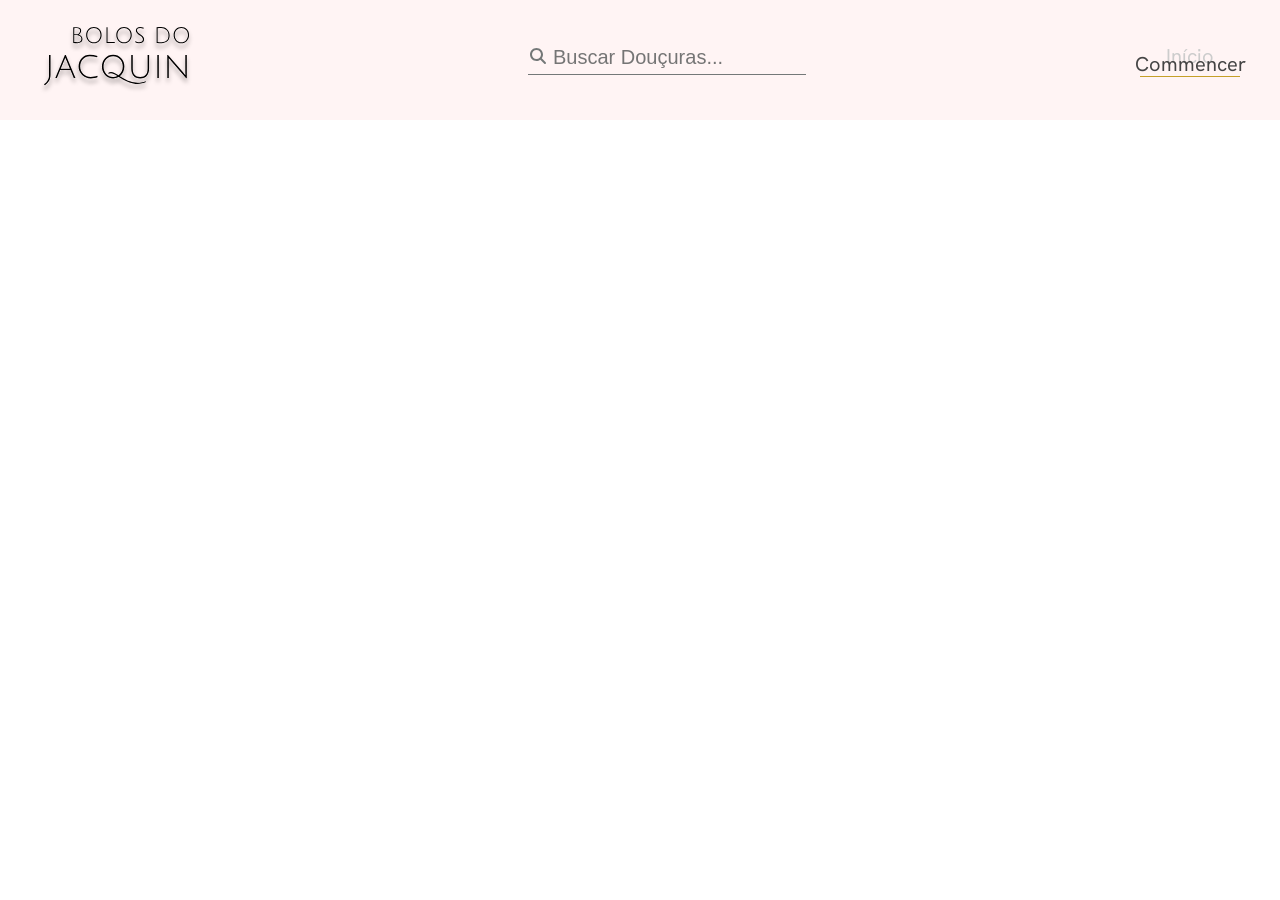
==== admProdutos/index.html @ eda67f41 "Inicio da pagina de cadastros elistagem de produtos" ====
<!DOCTYPE html>
<html lang="pt-br">

<head>
    <meta charset="UTF-8">
    <meta name="viewport" content="width=device-width, initial-scale=1.0">
    <title>Bolos do jacquin-Adm</title>
    <link rel="stylesheet" href="style.css">
    <link rel="preconnect" href="https://fonts.googleapis.com">
    <link rel="preconnect" href="https://fonts.gstatic.com" crossorigin>
    <link href="https://fonts.googleapis.com/css2?family=Hanken+Grotesk:ital,
        wght@0,100..900;1,100..900&family=Libre+Caslon+Text:ital,wght@0,400;0,700;1,400&display=swap" rel="stylesheet">
</head>
</head>

<body>
    <header>
        <div class="container header_container">
            <img src="../img/Logo.svg" alt="Logo bolos do jacquin">
            <div class="box_busca">
                <svg  xmlns="http://www.w3.org/2000/svg"
                    viewBox="0 0 640 640"><!--!Font Awesome Free 7.3.1 by @fontawesome - https://fontawesome.com License - https://fontawesome.com/license/free Copyright 2026 Fonticons, Inc.-->
                    <path
                        d="M480 272C480 317.9 465.1 360.3 440 394.7L566.6 521.4C579.1 533.9 579.1 554.2 566.6 566.7C554.1 579.2 533.8 579.2 521.3 566.7L394.7 440C360.3 465.1 317.9 480 272 480C157.1 480 64 386.9 64 272C64 157.1 157.1 64 272 64C386.9 64 480 157.1 480 272zM272 416C351.5 416 416 351.5 416 272C416 192.5 351.5 128 272 128C192.5 128 128 192.5 128 272C128 351.5 192.5 416 272 416z" />
                </svg>
                <input type="text" placeholder="Buscar Douçuras...">
            </div>
            <a class="link_inicio" href="">
                Início
                <span>Commencer</span>
                <hr>
            </a>
        </div>

    </header>
    <main>

    </main>
    <footer>

    </footer>
</body>

</html>
---- admProdutos/style.css ----
*{
    margin: 0;
    padding: 0;
    box-sizing: border-box;
}
:root{
    --corPrincipal: #fff4f4;
    --fontHanken:"Hanken Grotesk", sans-serif;
    --corDourado:#c5a028;
}
.container{
    width: 95%;
    max-width: 1200px;
    margin: auto;
}
header{
    background-color: var(--corPrincipal);
    font-family: var(--fontHanken);
}
.header_container{
    display: flex;
    justify-content: space-between;
    align-items: center;
    height: 120px;
}
.box_busca{
    position: relative;
}
.box_busca svg{
width: 20px;
position: absolute;
fill: #747878;
}
.box_busca input{
    padding-left: 25px;
    padding-bottom:5px;
    background-color: transparent;
    border: none;
    border-bottom: solid 1px #747878;
    font-size: 20px;
}
.box-busca input:focus{
outline: none; /* para tirar a a linha quando  "buscar doçuras for clicado" */
}
.link_inicio{
color: #cccccc;
text-decoration: none;
font-size: 20px;
position: relative; /* para sobrepor itens */
text-align: center;

}
.link_inicio span{
    color: #444444;
    position: absolute;
    left: -5px;
    top: 8px;
} 
.link_inicio hr{
    margin-top: 7px;
    width: 100px;
    background-color: var(--corDourado);
    border: none;
    height: 1px;
}
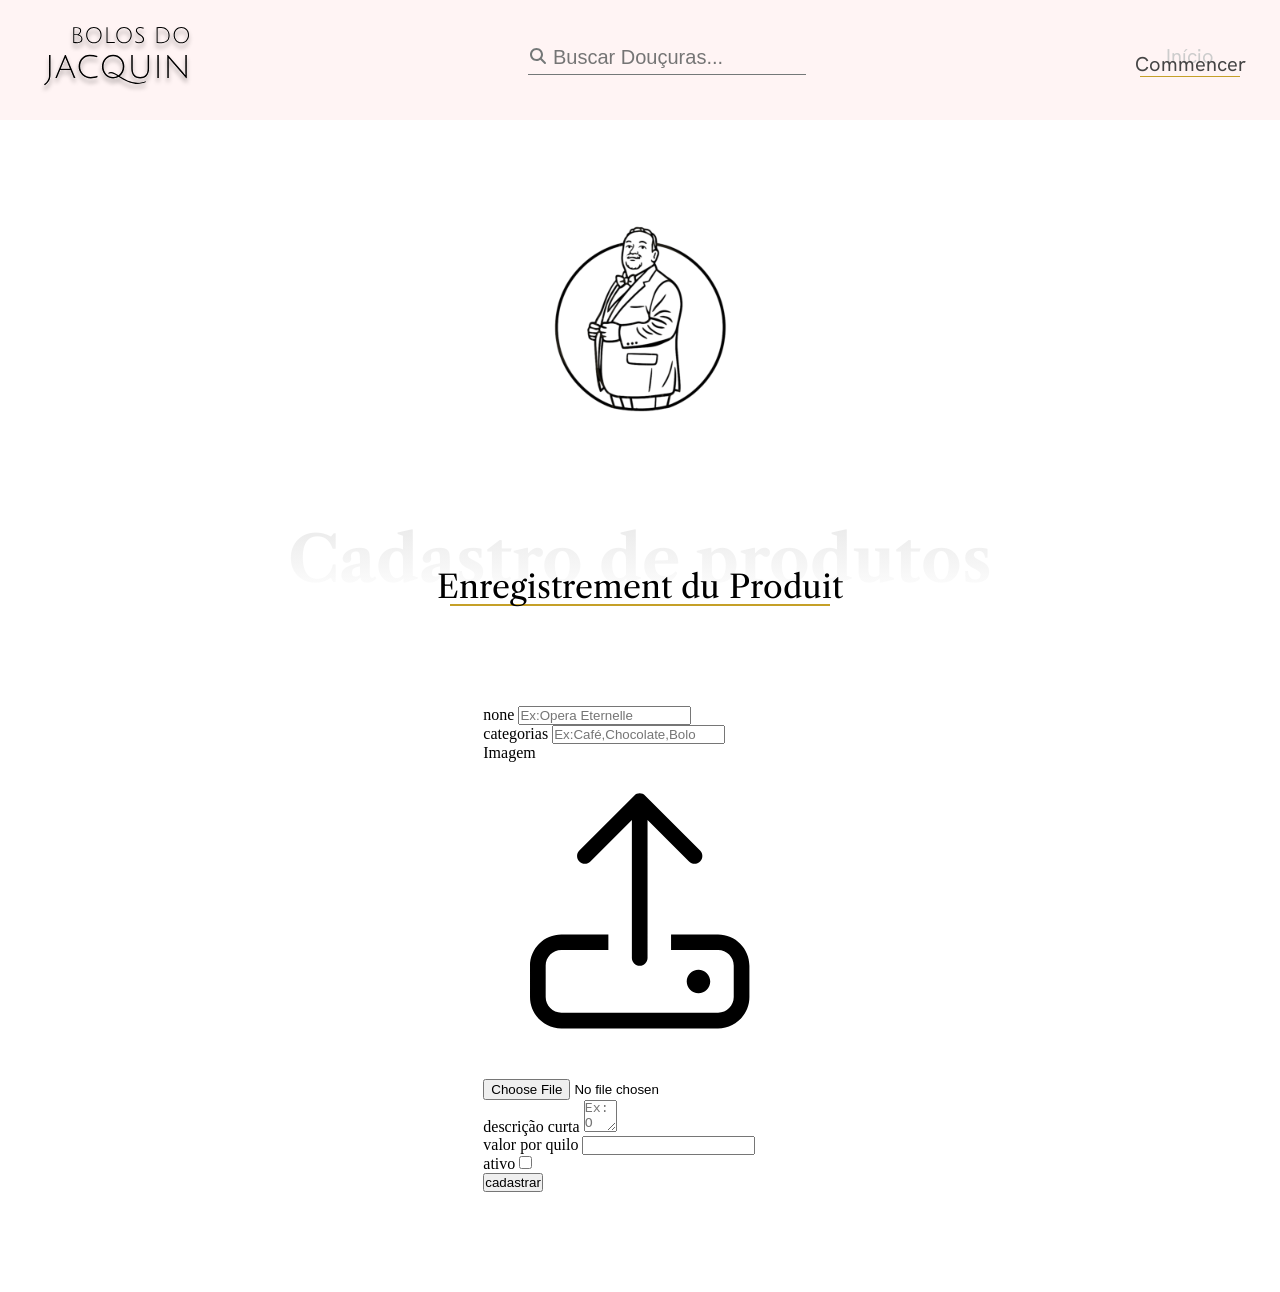
==== commit 099c0a31: "Iniciado o forms de cadastro de produto" ====
--- a/admProdutos/index.html
+++ b/admProdutos/index.html
@@ -18,7 +18,7 @@
         <div class="container header_container">
             <img src="../img/Logo.svg" alt="Logo bolos do jacquin">
             <div class="box_busca">
-                <svg  xmlns="http://www.w3.org/2000/svg"
+                <svg xmlns="http://www.w3.org/2000/svg"
                     viewBox="0 0 640 640"><!--!Font Awesome Free 7.3.1 by @fontawesome - https://fontawesome.com License - https://fontawesome.com/license/free Copyright 2026 Fonticons, Inc.-->
                     <path
                         d="M480 272C480 317.9 465.1 360.3 440 394.7L566.6 521.4C579.1 533.9 579.1 554.2 566.6 566.7C554.1 579.2 533.8 579.2 521.3 566.7L394.7 440C360.3 465.1 317.9 480 272 480C157.1 480 64 386.9 64 272C64 157.1 157.1 64 272 64C386.9 64 480 157.1 480 272zM272 416C351.5 416 416 351.5 416 272C416 192.5 351.5 128 272 128C192.5 128 128 192.5 128 272C128 351.5 192.5 416 272 416z" />
@@ -30,11 +30,72 @@
                 <span>Commencer</span>
                 <hr>
             </a>
+            <button>
+                <svg xmlns="http://www.w3.org/2000/svg"
+                    viewBox="0 0 640 640"><!--! Font Awesome Pro 7.3.1 by @fontawesome - https://fontawesome.com License - https://fontawesome.com/license (Commercial License) Copyright 2026 Fonticons, Inc. -->
+                    <path fill="currentColor"
+                        d="M360 128L116.3 320L544 320C544 192 432 128 360 128zM64 336C64 326.2 68.5 316.9 76.2 310.9L340.2 102.9C345.8 98.5 352.8 96 360 96C404.3 96 457.6 115.2 499.9 151.8C543.1 189.2 576 245.7 576 320L576 480C576 515.3 547.3 544 512 544L128 544C92.7 544 64 515.3 64 480L64 336zM96 416L544 416L544 352L96 352L96 416zM96 448L96 480C96 497.7 110.3 512 128 512L512 512C529.7 512 544 497.7 544 480L544 448L96 448z" />
+                </svg>
+            </button>
         </div>
 
     </header>
     <main>
-
+        <h1>Página administrativa - bolos do Jacquin</h1>
+        <section class="cad_produtos">
+            <div class="container cad_container">
+                <img class="icon_jacquin" src="../img/Logo Bolos do Jacquin.png" alt="">
+                <div class="box_h2">
+                    <h2>Cadastro de produtos</h2>
+                    <span>Enregistrement du Produit</span>
+                    <hr>
+                </div>
+                <form action="">
+                    <div class="inputs_form">
+                        <div class="form_coluna1">
+                            <div class="linha_form">
+                                <label for="">none</label>
+                                <input placeholder="Ex:Opera Eternelle" type="text" name="" id="">
+                            </div>
+                            <div class="linha_form">
+                                <di class="input_cat">
+                                    <label for="">categorias</label>
+                                    <input type="text" placeholder="Ex:Café,Chocolate,Bolo">
+                            </div>
+                            <div class="input_img">
+                                <span>Imagem</span>
+                                <label for="img">
+                                    <svg xmlns="http://www.w3.org/2000/svg"
+                                        viewBox="0 0 640 640"><!--! Font Awesome Pro 7.3.1 by @fontawesome - https://fontawesome.com License - https://fontawesome.com/license (Commercial License) Copyright 2026 Fonticons, Inc. -->
+                                        <path fill="currentColor"
+                                            d="M336 118.6L336 400C336 408.8 328.8 416 320 416C311.2 416 304 408.8 304 400L304 118.6L219.3 203.3C213.1 209.5 202.9 209.5 196.7 203.3C190.5 197.1 190.5 186.9 196.7 180.7L308.7 68.7C314.9 62.5 325.1 62.5 331.3 68.7L443.3 180.7C449.5 186.9 449.5 197.1 443.3 203.3C437.1 209.5 426.9 209.5 420.7 203.3L336 118.6zM256 384L160 384C142.3 384 128 398.3 128 416L128 480C128 497.7 142.3 512 160 512L480 512C497.7 512 512 497.7 512 480L512 416C512 398.3 497.7 384 480 384L384 384L384 352L480 352C515.3 352 544 380.7 544 416L544 480C544 515.3 515.3 544 480 544L160 544C124.7 544 96 515.3 96 480L96 416C96 380.7 124.7 352 160 352L256 352L256 384zM416 448C416 434.7 426.7 424 440 424C453.3 424 464 434.7 464 448C464 461.3 453.3 472 440 472C426.7 472 416 461.3 416 448z" />
+                                    </svg>
+                                </label>
+                                <input type="file" name="img" id="">
+                            </div>
+                        </div>
+                         <div class="linha_form">
+                        <label for="">descrição curta</label>
+                        <textarea placeholder="Ex: O clássico parisiense:café arábica, chocolate amargo e biscuit joconde" name="" id="" cols="2"></textarea>
+</div>
+                    </div>
+                    <div class="form_coluna2">
+                     <div class="linha_form">
+                        <label for="">valor por quilo</label>
+                        <input type="text" name="img" id="">
+                     </div>
+                     <div class="input_ativo">
+                        <label for="">ativo</label>
+                        <input type="checkbox" name="" id="">
+                     </div>
+                    </div>
+                    <div>
+                        <div class="linha_form"></div>
+                    </div>
+                    <input type="button" value="cadastrar">
+                </form>
+            </div>
+        </section>
     </main>
     <footer>
 
--- a/admProdutos/style.css
+++ b/admProdutos/style.css
@@ -1,65 +1,204 @@
-*{
+* {
     margin: 0;
     padding: 0;
     box-sizing: border-box;
 }
-:root{
+
+:root {
     --corPrincipal: #fff4f4;
-    --fontHanken:"Hanken Grotesk", sans-serif;
-    --corDourado:#c5a028;
-}
-.container{
+    --fontHanken: "Hanken Grotesk", sans-serif;
+    --corDourado: #c5a028;
+}
+
+.container {
     width: 95%;
     max-width: 1200px;
     margin: auto;
 }
-header{
+
+h1 {
+    position: absolute;
+    width: 1px;
+    height: 1px;
+    margin: -1px;
+    overflow: hidden;
+}
+
+header {
     background-color: var(--corPrincipal);
     font-family: var(--fontHanken);
 }
-.header_container{
+
+.header_container {
     display: flex;
     justify-content: space-between;
     align-items: center;
     height: 120px;
 }
-.box_busca{
+
+.box_busca {
     position: relative;
 }
-.box_busca svg{
-width: 20px;
-position: absolute;
-fill: #747878;
-}
-.box_busca input{
+
+.box_busca svg {
+    width: 20px;
+    position: absolute;
+    fill: #747878;
+}
+
+.box_busca input {
     padding-left: 25px;
-    padding-bottom:5px;
+    padding-bottom: 5px;
     background-color: transparent;
     border: none;
     border-bottom: solid 1px #747878;
     font-size: 20px;
-}
-.box-busca input:focus{
-outline: none; /* para tirar a a linha quando  "buscar doçuras for clicado" */
-}
-.link_inicio{
-color: #cccccc;
-text-decoration: none;
-font-size: 20px;
-position: relative; /* para sobrepor itens */
-text-align: center;
-
-}
-.link_inicio span{
+
+}
+
+.box-busca input:focus {
+    outline: none;
+    /* para tirar a a linha quando  "buscar doçuras for clicado" */
+}
+
+.link_inicio {
+    color: #cccccc;
+    text-decoration: none;
+    font-size: 20px;
+    position: relative;
+    /* para sobrepor itens */
+    text-align: center;
+
+}
+
+.link_inicio span {
     color: #444444;
     position: absolute;
     left: -5px;
     top: 8px;
-} 
-.link_inicio hr{
+}
+
+.link_inicio hr {
     margin-top: 7px;
     width: 100px;
     background-color: var(--corDourado);
     border: none;
     height: 1px;
+}
+
+/* ------------------- BOTÃO MENU ------------------ */
+.header_container button {
+    background-color: transparent;
+    border: none;
+    display: none;
+    /* para o botão não ser exibido temporariamente  */
+}
+
+.header_container button svg {
+    width: 50px;
+
+}
+
+/* ------------- SEÇÃO CADASTRO DE PRODUTOS ------------------------*/
+.cad_container {
+    display: flex;
+    flex-direction: column;
+    align-items: center;
+    padding: 100px 0;
+}
+
+.icon_jacquin {
+    width: 200px;
+
+}
+
+.box_h2 {
+    font-family: "Libre Caslon Text", serif;
+    margin: 0 auto;
+    /* background-color: #ffffff; */
+    display: flex;
+    flex-direction: column;
+    align-items: center;
+    position: relative;
+    margin-top: 100px;
+    margin-bottom: 100px;
+
+}
+
+.box_h2 h2 {
+    font-weight: 700;
+    font-size: 64px;
+    background-image: linear-gradient(0deg, #ffffff, #e9e9e9);
+    background-clip: text;
+    -webkit-background-clip: text;
+
+    color: transparent;
+    -webkit-text-fill-color: transparent;
+}
+
+.box_h2 span {
+    font-size: 32px;
+    position: absolute;
+    bottom: -10px;
+    margin-bottom: 10px;
+}
+
+.box_h2 hr {
+    max-width: 380px;
+    width: 100%;
+    background-color: #c5a028;
+    margin-top: 5px;
+    border: none;
+    height: 2px;
+
+}
+
+
+
+
+
+
+
+
+
+
+
+
+
+
+
+
+
+
+
+
+
+
+
+/* ------------------- MEDIAS (largura da tela) ------------------ */
+@media screen and (max-width:768px) {
+    .header_container button {
+        display: block;
+    }
+
+    .link_inicio,
+    .box_busca {
+        display: none;
+    }
+
+    .box_h2 h2 {
+        font-size: 32px;
+    }
+
+    .box_h2 span {
+        font-size: 20px;
+        bottom: -18px;
+        margin-bottom: 20px
+    }
+
+    .box_h2 hr {
+        margin-top: 10px;
+        width: 70%;
+    }
+
 }
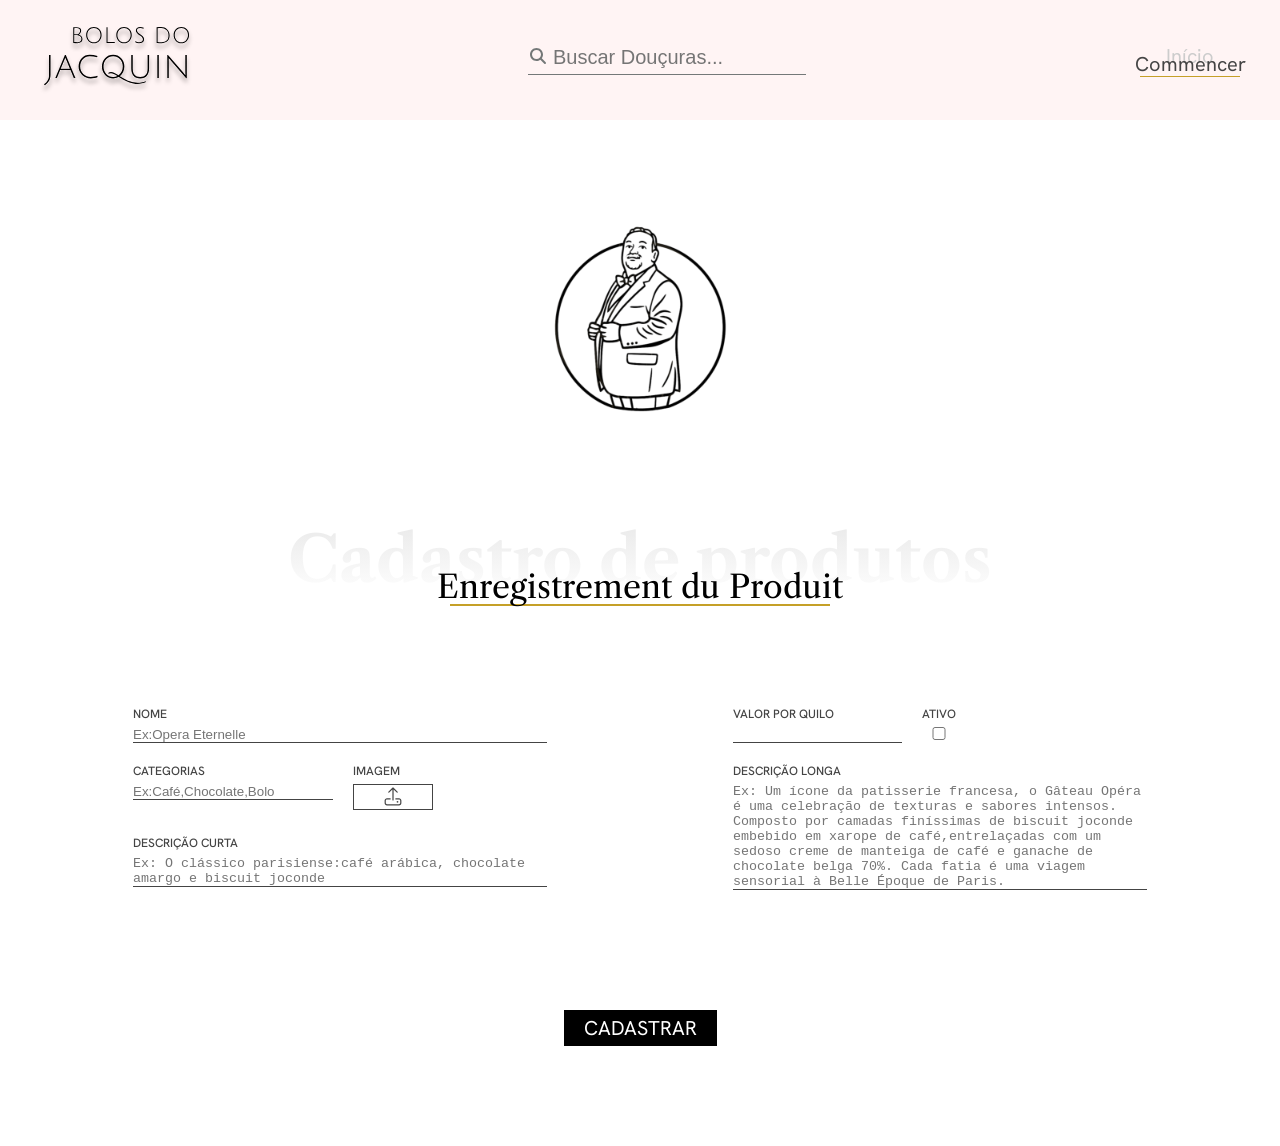
==== commit 1b9798b5: "Formulário de cadastro de produtos" ====
--- a/admProdutos/index.html
+++ b/admProdutos/index.html
@@ -53,46 +53,57 @@
                 <form action="">
                     <div class="inputs_form">
                         <div class="form_coluna1">
-                            <div class="linha_form">
-                                <label for="">none</label>
+                            <div class="linha_form lf_coluna">
+                                <label for="">nome</label>
                                 <input placeholder="Ex:Opera Eternelle" type="text" name="" id="">
                             </div>
-                            <div class="linha_form">
-                                <di class="input_cat">
+                            <div class="linha_form lf_linha">
+                                <div class="input_cat lf_coluna">
                                     <label for="">categorias</label>
                                     <input type="text" placeholder="Ex:Café,Chocolate,Bolo">
+                                </div>
+                                <div class="input_img lf_coluna">
+                                    <span>Imagem</span>
+                                    <label for="img">
+                                        <svg xmlns="http://www.w3.org/2000/svg"
+                                            viewBox="0 0 640 640"><!--! Font Awesome Pro 7.3.1 by @fontawesome - https://fontawesome.com License - https://fontawesome.com/license (Commercial License) Copyright 2026 Fonticons, Inc. -->
+                                            <path fill="currentColor"
+                                                d="M336 118.6L336 400C336 408.8 328.8 416 320 416C311.2 416 304 408.8 304 400L304 118.6L219.3 203.3C213.1 209.5 202.9 209.5 196.7 203.3C190.5 197.1 190.5 186.9 196.7 180.7L308.7 68.7C314.9 62.5 325.1 62.5 331.3 68.7L443.3 180.7C449.5 186.9 449.5 197.1 443.3 203.3C437.1 209.5 426.9 209.5 420.7 203.3L336 118.6zM256 384L160 384C142.3 384 128 398.3 128 416L128 480C128 497.7 142.3 512 160 512L480 512C497.7 512 512 497.7 512 480L512 416C512 398.3 497.7 384 480 384L384 384L384 352L480 352C515.3 352 544 380.7 544 416L544 480C544 515.3 515.3 544 480 544L160 544C124.7 544 96 515.3 96 480L96 416C96 380.7 124.7 352 160 352L256 352L256 384zM416 448C416 434.7 426.7 424 440 424C453.3 424 464 434.7 464 448C464 461.3 453.3 472 440 472C426.7 472 416 461.3 416 448z" />
+
+                                        </svg>
+                                    </label>
+                                    <input type="file" name="img" id="img">
+                                </div>
                             </div>
-                            <div class="input_img">
-                                <span>Imagem</span>
-                                <label for="img">
-                                    <svg xmlns="http://www.w3.org/2000/svg"
-                                        viewBox="0 0 640 640"><!--! Font Awesome Pro 7.3.1 by @fontawesome - https://fontawesome.com License - https://fontawesome.com/license (Commercial License) Copyright 2026 Fonticons, Inc. -->
-                                        <path fill="currentColor"
-                                            d="M336 118.6L336 400C336 408.8 328.8 416 320 416C311.2 416 304 408.8 304 400L304 118.6L219.3 203.3C213.1 209.5 202.9 209.5 196.7 203.3C190.5 197.1 190.5 186.9 196.7 180.7L308.7 68.7C314.9 62.5 325.1 62.5 331.3 68.7L443.3 180.7C449.5 186.9 449.5 197.1 443.3 203.3C437.1 209.5 426.9 209.5 420.7 203.3L336 118.6zM256 384L160 384C142.3 384 128 398.3 128 416L128 480C128 497.7 142.3 512 160 512L480 512C497.7 512 512 497.7 512 480L512 416C512 398.3 497.7 384 480 384L384 384L384 352L480 352C515.3 352 544 380.7 544 416L544 480C544 515.3 515.3 544 480 544L160 544C124.7 544 96 515.3 96 480L96 416C96 380.7 124.7 352 160 352L256 352L256 384zM416 448C416 434.7 426.7 424 440 424C453.3 424 464 434.7 464 448C464 461.3 453.3 472 440 472C426.7 472 416 461.3 416 448z" />
-                                    </svg>
-                                </label>
-                                <input type="file" name="img" id="">
+                            <div class="linha_form lf_coluna">
+                                <label for="">descrição curta</label>
+                                <textarea
+                                    placeholder="Ex: O clássico parisiense:café arábica, chocolate amargo e biscuit joconde"
+                                    name="" id="" cols="2"></textarea>
                             </div>
                         </div>
-                         <div class="linha_form">
-                        <label for="">descrição curta</label>
-                        <textarea placeholder="Ex: O clássico parisiense:café arábica, chocolate amargo e biscuit joconde" name="" id="" cols="2"></textarea>
-</div>
+                        <div class="form_coluna2">
+                            <div class="linha_form lf_linha">
+                                <div class="input_valor lf_coluna">
+                                    <label for="">valor por quilo</label>
+                                    <input type="text" name="img" id="">
+                                </div>
+                                <div class="input_ativo lf_coluna">
+                                    <label for="">ativo</label>
+                                    <input type="checkbox" name="" id="">
+                                </div>
+                            </div>
+                            <div class="linha_form lf_coluna">
+                                <label for="">descrição longa</label>
+                                <textarea name="" id="" rows="7"
+                                    placeholder="Ex: Um ícone da patisserie francesa, o Gâteau Opéra é uma celebração de texturas e sabores intensos. Composto por camadas finíssimas de biscuit joconde embebido em xarope de café,entrelaçadas com um sedoso creme de manteiga de café e ganache de chocolate belga 70%. Cada fatia é uma viagem sensorial à Belle Époque de Paris."></textarea>
+                            </div>
+
+
+                        </div>
+
                     </div>
-                    <div class="form_coluna2">
-                     <div class="linha_form">
-                        <label for="">valor por quilo</label>
-                        <input type="text" name="img" id="">
-                     </div>
-                     <div class="input_ativo">
-                        <label for="">ativo</label>
-                        <input type="checkbox" name="" id="">
-                     </div>
-                    </div>
-                    <div>
-                        <div class="linha_form"></div>
-                    </div>
-                    <input type="button" value="cadastrar">
+                    <input type="button" value="CADASTRAR">
                 </form>
             </div>
         </section>
--- a/admProdutos/style.css
+++ b/admProdutos/style.css
@@ -154,13 +154,104 @@
 }
 
 
-
-
-
-
-
-
-
+/* ------------- FORMULÁRIO ------------------------*/
+form {
+    width: 100%;
+}
+
+.inputs_form {
+    display: flex;
+    justify-content: space-around;
+    width: 100%;
+    max-width: 1200px;
+
+}
+
+.lf_coluna {
+    display: flex;
+    flex-direction: column;
+}
+.lf_linha{
+    display: flex;
+}
+
+.input_img svg {
+    width: 24px;
+}
+
+.form_coluna1,
+.form_coluna2 {
+    width: 414px;
+}
+
+.input_img span,
+form label {
+    font-family: var(--fontHanken);
+    text-transform: uppercase;
+    color: #444444;
+    font-size: 12px;
+    font-weight: 500;
+    margin-bottom: 5px;
+
+}
+
+.inputs_form input[type=text],
+.inputs_form textarea {
+    background-color: transparent;
+    border: none;
+    border-bottom: solid 1px #444444;
+    resize: none;
+}
+
+.inputs_form input[type=text]:focus,
+.inputs_form textarea:focus {
+    outline: none;
+}
+
+
+.linha_form {
+    margin-bottom: 20px;
+}
+
+.inputs_form input[type=file]{
+    display: none;
+}
+.input_img label{
+display: flex;
+align-items: center;
+justify-content: center;
+width: 80px;
+border: solid 1px #444444;
+}
+
+.input_img label:hover{
+    cursor: pointer;
+}
+
+form input[type=checkbox]
+form input[type=text]{
+    height: 25px;
+}
+.input_cat input{
+    width: 200px;
+    margin-right: 20px;
+}
+
+.input_valor input{
+    margin-right: 20px;
+}
+
+form input[type=button]{
+    background-color: #000000;
+    font-size: 20px;
+    color: #ffffff;
+    font-family: var(--fontHanken);
+    text-decoration: none;
+    padding: 5px 20px;
+    display: block;
+    margin: 100px auto 0;
+    border: none;
+}
 
 
 
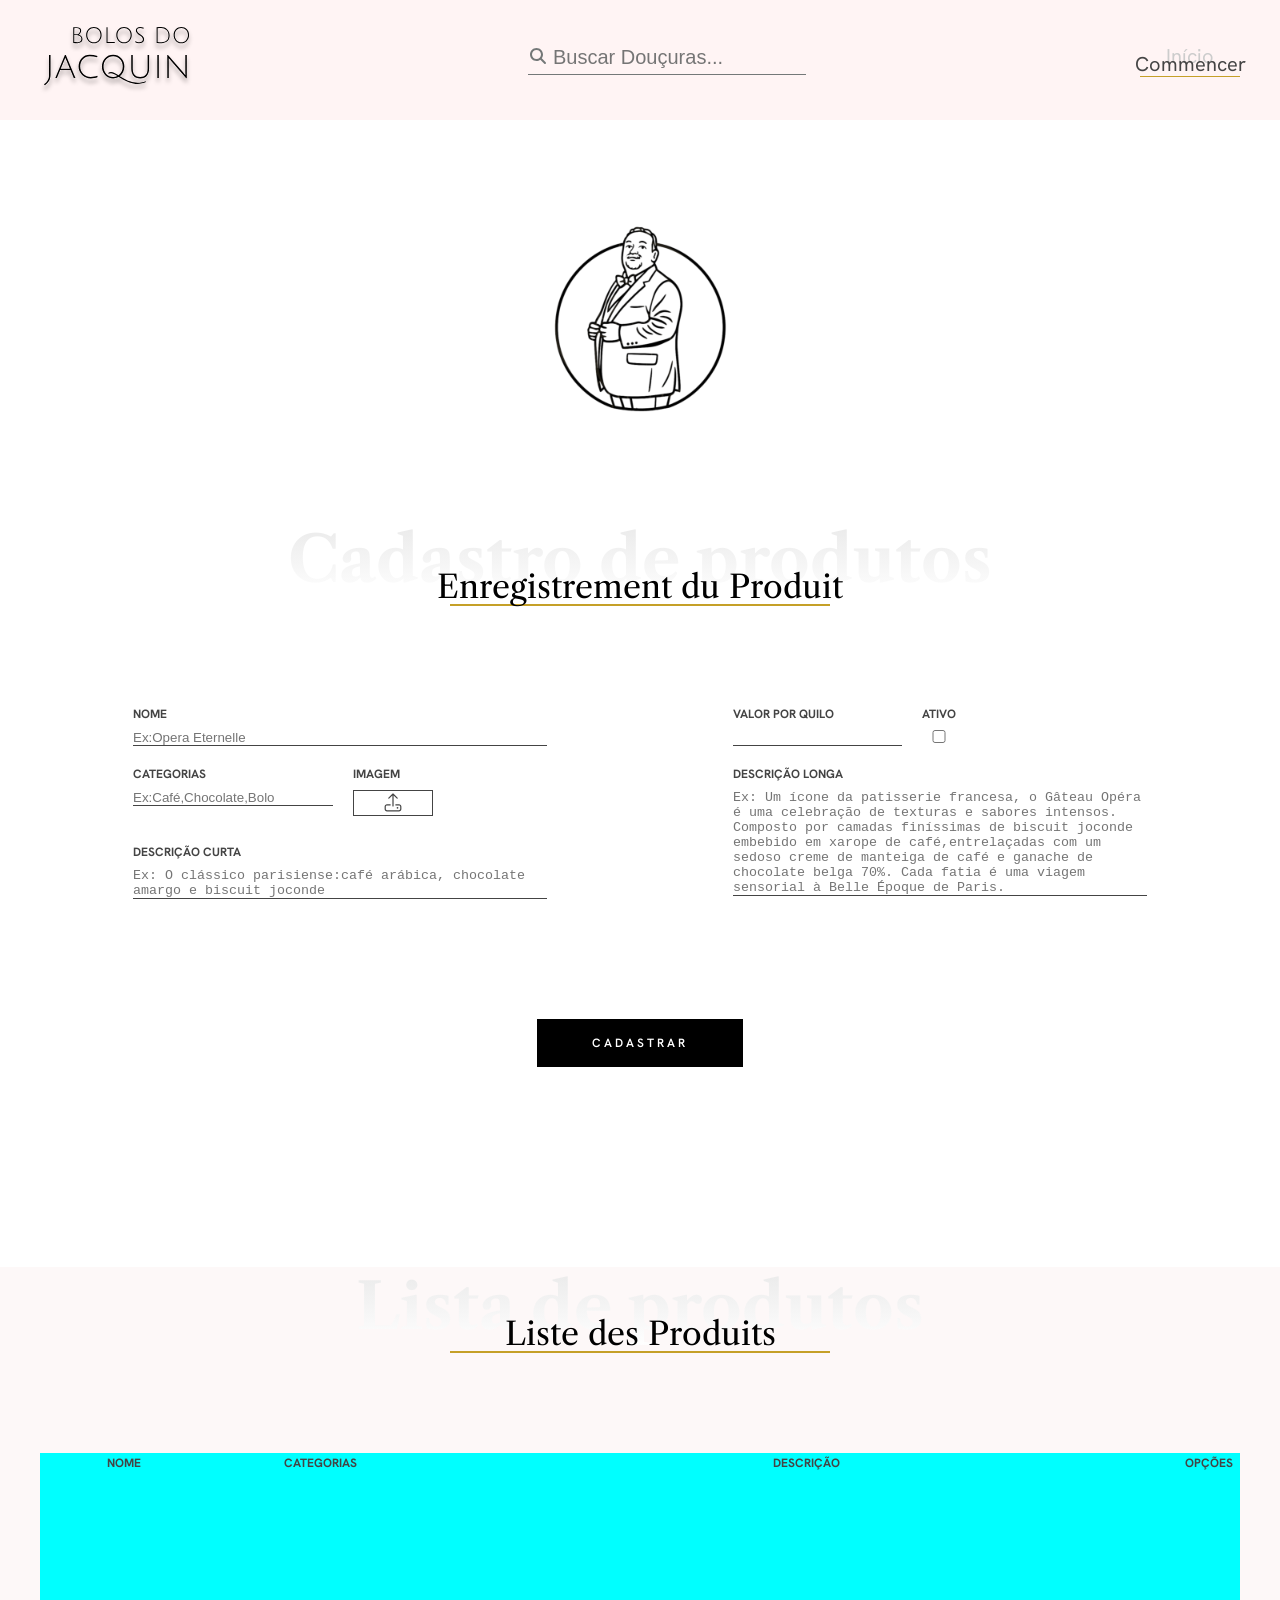
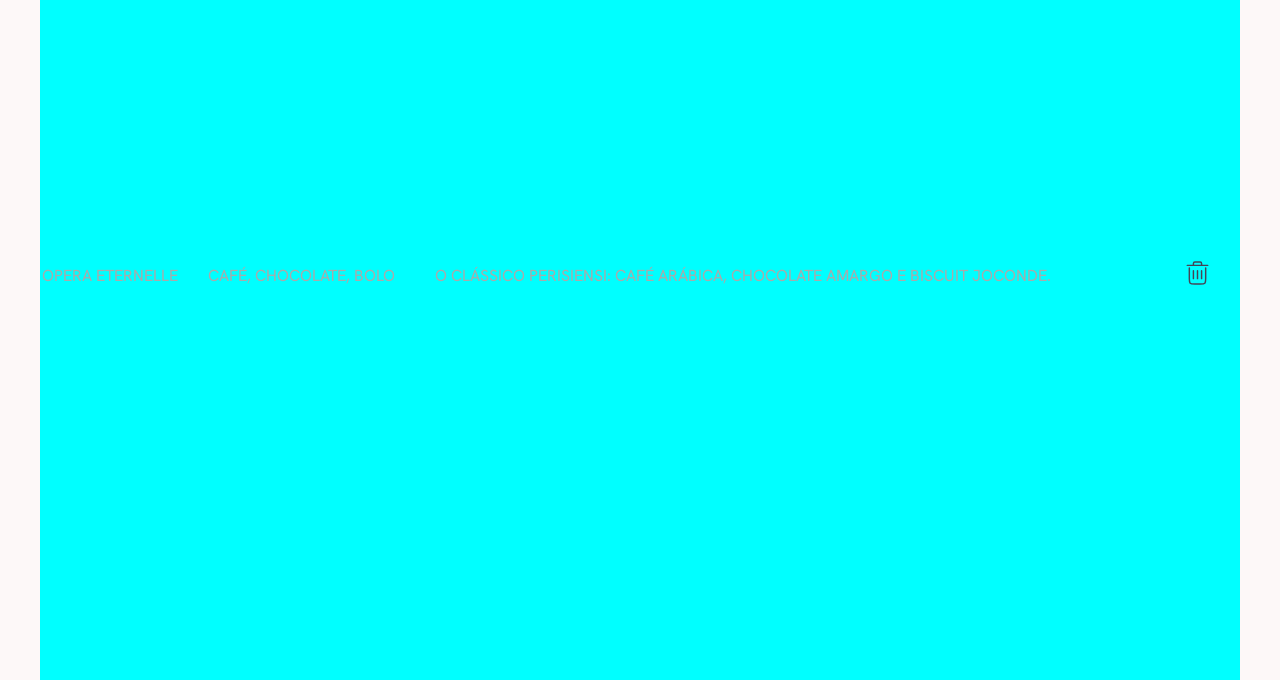
==== commit bbc93653: "inicío da seção de listagem de produtos" ====
--- a/admProdutos/index.html
+++ b/admProdutos/index.html
@@ -98,14 +98,51 @@
                                 <textarea name="" id="" rows="7"
                                     placeholder="Ex: Um ícone da patisserie francesa, o Gâteau Opéra é uma celebração de texturas e sabores intensos. Composto por camadas finíssimas de biscuit joconde embebido em xarope de café,entrelaçadas com um sedoso creme de manteiga de café e ganache de chocolate belga 70%. Cada fatia é uma viagem sensorial à Belle Époque de Paris."></textarea>
                             </div>
-
-
                         </div>
-
                     </div>
                     <input type="button" value="CADASTRAR">
                 </form>
             </div>
+        </section>
+        <section class="list_produtos">
+            <div class="container list_container">
+                <div class="box_h2">
+                    <h2>Lista de produtos</h2>
+                    <span>Liste des Produits</span>
+                    <hr>
+                </div>
+                <table>
+                    <thead>
+                        <tr>
+                            <th>nome</th>
+                            <th>categorias</th>
+                            <th>descrição</th>
+                            <th>opções</th>
+                        </tr>
+                    </thead>
+                    <tbody>
+                        <tr>
+                            <td>Opera Eternelle</td>
+                            <td>Café, Chocolate, Bolo</td>
+                            <td>O clássico perisiensi: café arábica, chocolate amargo e biscuit joconde.</td>
+                            <td>
+                            
+                                <?xml version="1.0" encoding="utf-8"?><!-- Uploaded to: SVG Repo, www.svgrepo.com, Generator: SVG Repo Mixer Tools -->
+                                <svg width="800px" height="800px" viewBox="0 0 24 24" fill="none"
+                                    xmlns="http://www.w3.org/2000/svg">
+                                    <path
+                                        d="M5 6.77273H9.2M19 6.77273H14.8M9.2 6.77273V5.5C9.2 4.94772 9.64772 4.5 10.2 4.5H13.8C14.3523 4.5 14.8 4.94772 14.8 5.5V6.77273M9.2 6.77273H14.8M6.4 8.59091V15.8636C6.4 17.5778 6.4 18.4349 6.94673 18.9675C7.49347 19.5 8.37342 19.5 10.1333 19.5H13.8667C15.6266 19.5 16.5065 19.5 17.0533 18.9675C17.6 18.4349 17.6 17.5778 17.6 15.8636V8.59091M9.2 10.4091V15.8636M12 10.4091V15.8636M14.8 10.4091V15.8636"
+                                        stroke="#464455" stroke-linecap="round" stroke-linejoin="round" />
+                                    </svg>
+                                 </td>
+                                 
+                            
+                        </tr>
+                    </tbody>
+                </table>
+
+            </div>
+
         </section>
     </main>
     <footer>
--- a/admProdutos/style.css
+++ b/admProdutos/style.css
@@ -8,6 +8,7 @@
     --corPrincipal: #fff4f4;
     --fontHanken: "Hanken Grotesk", sans-serif;
     --corDourado: #c5a028;
+    --corsecundaria: #fdf8f8;
 }
 
 .container {
@@ -171,7 +172,8 @@
     display: flex;
     flex-direction: column;
 }
-.lf_linha{
+
+.lf_linha {
     display: flex;
 }
 
@@ -181,7 +183,8 @@
 
 .form_coluna1,
 .form_coluna2 {
-    width: 414px;
+    width: 45%;
+    max-width: 414px;
 }
 
 .input_img span,
@@ -190,8 +193,8 @@
     text-transform: uppercase;
     color: #444444;
     font-size: 12px;
-    font-weight: 500;
-    margin-bottom: 5px;
+    font-weight: 700;
+    margin-bottom: 8px;
 
 }
 
@@ -213,44 +216,76 @@
     margin-bottom: 20px;
 }
 
-.inputs_form input[type=file]{
+.inputs_form input[type=file] {
     display: none;
 }
-.input_img label{
-display: flex;
-align-items: center;
-justify-content: center;
-width: 80px;
-border: solid 1px #444444;
-}
-
-.input_img label:hover{
+
+.input_img label {
+    display: flex;
+    align-items: center;
+    justify-content: center;
+    width: 80px;
+    border: solid 1px #444444;
+}
+
+.input_img label:hover {
     cursor: pointer;
 }
 
-form input[type=checkbox]
-form input[type=text]{
+form input[type=checkbox] form input[type=text] {
     height: 25px;
 }
-.input_cat input{
+
+.input_cat input {
     width: 200px;
     margin-right: 20px;
 }
 
-.input_valor input{
+.input_valor input {
     margin-right: 20px;
 }
 
-form input[type=button]{
+form input[type=button] {
     background-color: #000000;
-    font-size: 20px;
+    font-size: 12px;
+    font-weight: 600;
     color: #ffffff;
     font-family: var(--fontHanken);
-    text-decoration: none;
-    padding: 5px 20px;
-    display: block;
+    text-transform: uppercase;
+    padding: 16px 55px;
+    display: flex;
+    align-items: center;
     margin: 100px auto 0;
     border: none;
+    cursor: pointer;
+    letter-spacing: 3px;
+}
+
+/* ------------------- LISTA DE PRODUTOS ------------------ */
+
+.list_produtos {
+    background-color: var(--corsecundaria);
+}
+
+table {
+background-color: aqua;
+width: 100%;
+font-family: var(--fontHanken);
+text-transform: uppercase;
+}
+
+tbody{
+    color: #aaaaaa;
+}
+
+thead {
+font-size: 12px;
+font-weight: 600;
+color: #444444;
+}
+
+table svg {
+    width: 35px;
 }
 
 
@@ -292,4 +327,27 @@
         width: 70%;
     }
 
+    .inputs_form {
+        width: 100%;
+        max-width: none;
+        display: flex;
+        flex-direction: column;
+        align-items: center;
+
+    }
+
+    .linha_form {
+        margin-bottom: 30px;
+    }
+
+    .lf_linha {
+        justify-content: space-between;
+    }
+
+    .form_coluna1,
+    .form_coluna2 {
+        max-width: 500px;
+        width: 80%;
+    }
+
 }
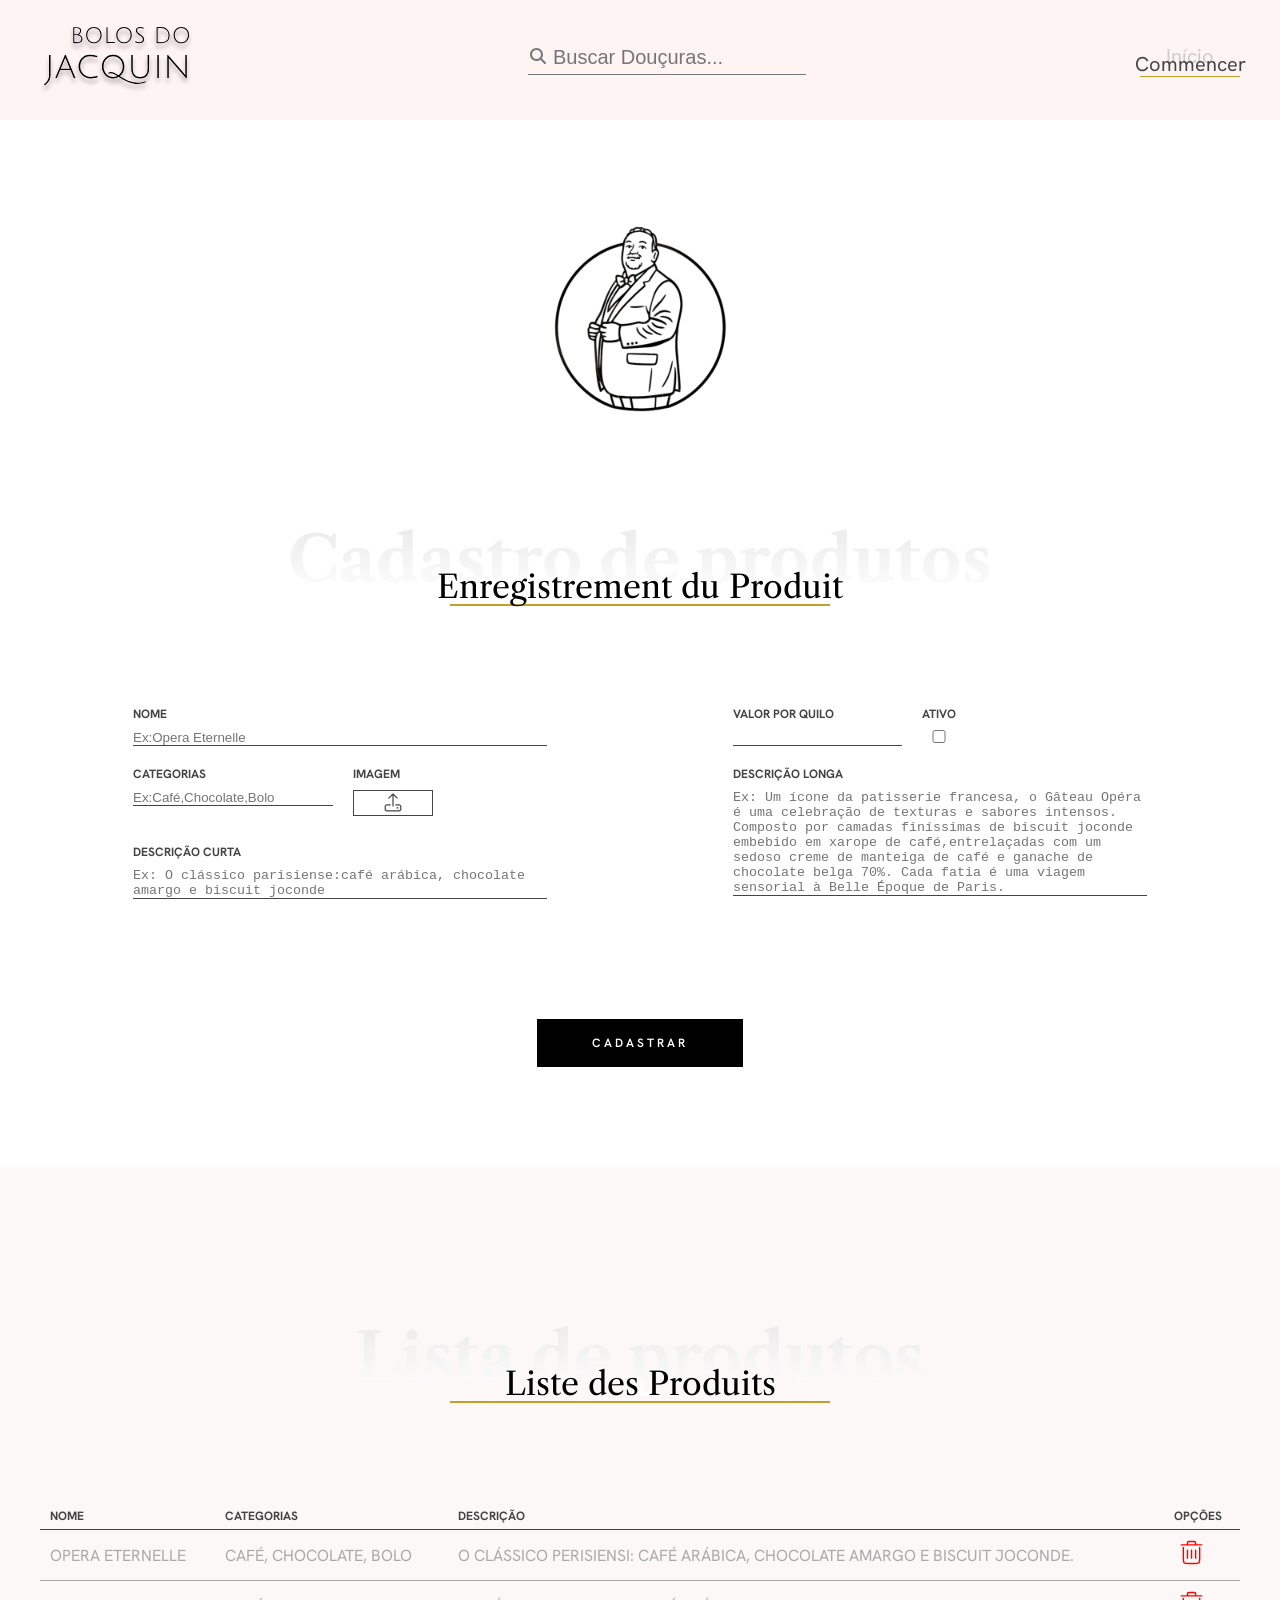
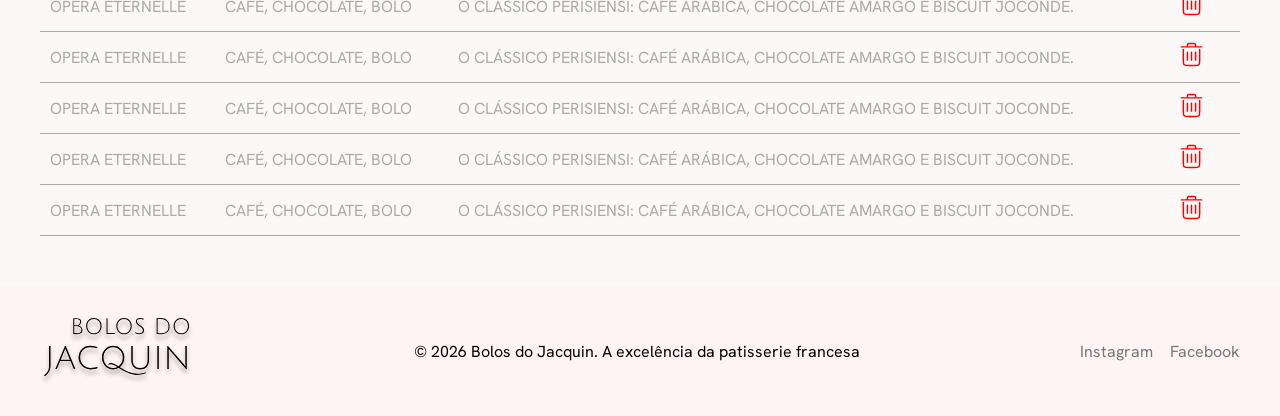
==== commit 387f74ed: "Terminamos a lista de produtos e fizemos o footer" ====
--- a/admProdutos/index.html
+++ b/admProdutos/index.html
@@ -121,22 +121,96 @@
                         </tr>
                     </thead>
                     <tbody>
-                        <tr>
-                            <td>Opera Eternelle</td>
-                            <td>Café, Chocolate, Bolo</td>
-                            <td>O clássico perisiensi: café arábica, chocolate amargo e biscuit joconde.</td>
-                            <td>
-                            
-                                <?xml version="1.0" encoding="utf-8"?><!-- Uploaded to: SVG Repo, www.svgrepo.com, Generator: SVG Repo Mixer Tools -->
-                                <svg width="800px" height="800px" viewBox="0 0 24 24" fill="none"
-                                    xmlns="http://www.w3.org/2000/svg">
-                                    <path
-                                        d="M5 6.77273H9.2M19 6.77273H14.8M9.2 6.77273V5.5C9.2 4.94772 9.64772 4.5 10.2 4.5H13.8C14.3523 4.5 14.8 4.94772 14.8 5.5V6.77273M9.2 6.77273H14.8M6.4 8.59091V15.8636C6.4 17.5778 6.4 18.4349 6.94673 18.9675C7.49347 19.5 8.37342 19.5 10.1333 19.5H13.8667C15.6266 19.5 16.5065 19.5 17.0533 18.9675C17.6 18.4349 17.6 17.5778 17.6 15.8636V8.59091M9.2 10.4091V15.8636M12 10.4091V15.8636M14.8 10.4091V15.8636"
-                                        stroke="#464455" stroke-linecap="round" stroke-linejoin="round" />
-                                    </svg>
-                                 </td>
-                                 
-                            
+
+                        <tr>
+                            <td data-cell="nome">Opera Eternelle</td>
+                            <td data-cell="categorias">Café, Chocolate, Bolo</td>
+                            <td data-cell="descrição">O clássico perisiensi: café arábica, chocolate amargo e biscuit
+                                joconde.</td>
+                            <td data-cell="opções">
+
+                                <?xml version="1.0" encoding="utf-8"?><!-- Uploaded to: SVG Repo, www.svgrepo.com, Generator: SVG Repo Mixer Tools -->
+                                <svg viewBox="0 0 24 24" fill="none" xmlns="http://www.w3.org/2000/svg">
+                                    <path
+                                        d="M5 6.77273H9.2M19 6.77273H14.8M9.2 6.77273V5.5C9.2 4.94772 9.64772 4.5 10.2 4.5H13.8C14.3523 4.5 14.8 4.94772 14.8 5.5V6.77273M9.2 6.77273H14.8M6.4 8.59091V15.8636C6.4 17.5778 6.4 18.4349 6.94673 18.9675C7.49347 19.5 8.37342 19.5 10.1333 19.5H13.8667C15.6266 19.5 16.5065 19.5 17.0533 18.9675C17.6 18.4349 17.6 17.5778 17.6 15.8636V8.59091M9.2 10.4091V15.8636M12 10.4091V15.8636M14.8 10.4091V15.8636"
+                                        stroke="#ff0000" stroke-linecap="round" stroke-linejoin="round" />
+                                </svg>
+                            </td>
+                        </tr>
+                        <tr>
+                            <td data-cell="nome">Opera Eternelle</td>
+                            <td data-cell="categorias">Café, Chocolate, Bolo</td>
+                            <td data-cell="descrição">O clássico perisiensi: café arábica, chocolate amargo e biscuit
+                                joconde.</td>
+                            <td data-cell="opções">
+
+                                <?xml version="1.0" encoding="utf-8"?><!-- Uploaded to: SVG Repo, www.svgrepo.com, Generator: SVG Repo Mixer Tools -->
+                                <svg viewBox="0 0 24 24" fill="none" xmlns="http://www.w3.org/2000/svg">
+                                    <path
+                                        d="M5 6.77273H9.2M19 6.77273H14.8M9.2 6.77273V5.5C9.2 4.94772 9.64772 4.5 10.2 4.5H13.8C14.3523 4.5 14.8 4.94772 14.8 5.5V6.77273M9.2 6.77273H14.8M6.4 8.59091V15.8636C6.4 17.5778 6.4 18.4349 6.94673 18.9675C7.49347 19.5 8.37342 19.5 10.1333 19.5H13.8667C15.6266 19.5 16.5065 19.5 17.0533 18.9675C17.6 18.4349 17.6 17.5778 17.6 15.8636V8.59091M9.2 10.4091V15.8636M12 10.4091V15.8636M14.8 10.4091V15.8636"
+                                        stroke="#ff0000" stroke-linecap="round" stroke-linejoin="round" />
+                                </svg>
+                            </td>
+                        </tr>
+                        <tr>
+                            <td data-cell="nome">Opera Eternelle</td>
+                            <td data-cell="categorias">Café, Chocolate, Bolo</td>
+                            <td data-cell="descrição">O clássico perisiensi: café arábica, chocolate amargo e biscuit
+                                joconde.</td>
+                            <td data-cell="opções">
+
+                                <?xml version="1.0" encoding="utf-8"?><!-- Uploaded to: SVG Repo, www.svgrepo.com, Generator: SVG Repo Mixer Tools -->
+                                <svg viewBox="0 0 24 24" fill="none" xmlns="http://www.w3.org/2000/svg">
+                                    <path
+                                        d="M5 6.77273H9.2M19 6.77273H14.8M9.2 6.77273V5.5C9.2 4.94772 9.64772 4.5 10.2 4.5H13.8C14.3523 4.5 14.8 4.94772 14.8 5.5V6.77273M9.2 6.77273H14.8M6.4 8.59091V15.8636C6.4 17.5778 6.4 18.4349 6.94673 18.9675C7.49347 19.5 8.37342 19.5 10.1333 19.5H13.8667C15.6266 19.5 16.5065 19.5 17.0533 18.9675C17.6 18.4349 17.6 17.5778 17.6 15.8636V8.59091M9.2 10.4091V15.8636M12 10.4091V15.8636M14.8 10.4091V15.8636"
+                                        stroke="#ff0000" stroke-linecap="round" stroke-linejoin="round" />
+                                </svg>
+                            </td>
+                        </tr>
+                        <tr>
+                            <td data-cell="nome">Opera Eternelle</td>
+                            <td data-cell="categorias">Café, Chocolate, Bolo</td>
+                            <td data-cell="descrição">O clássico perisiensi: café arábica, chocolate amargo e biscuit
+                                joconde.</td>
+                            <td data-cell="opções">
+
+                                <?xml version="1.0" encoding="utf-8"?><!-- Uploaded to: SVG Repo, www.svgrepo.com, Generator: SVG Repo Mixer Tools -->
+                                <svg viewBox="0 0 24 24" fill="none" xmlns="http://www.w3.org/2000/svg">
+                                    <path
+                                        d="M5 6.77273H9.2M19 6.77273H14.8M9.2 6.77273V5.5C9.2 4.94772 9.64772 4.5 10.2 4.5H13.8C14.3523 4.5 14.8 4.94772 14.8 5.5V6.77273M9.2 6.77273H14.8M6.4 8.59091V15.8636C6.4 17.5778 6.4 18.4349 6.94673 18.9675C7.49347 19.5 8.37342 19.5 10.1333 19.5H13.8667C15.6266 19.5 16.5065 19.5 17.0533 18.9675C17.6 18.4349 17.6 17.5778 17.6 15.8636V8.59091M9.2 10.4091V15.8636M12 10.4091V15.8636M14.8 10.4091V15.8636"
+                                        stroke="#ff0000" stroke-linecap="round" stroke-linejoin="round" />
+                                </svg>
+                            </td>
+                        </tr>
+                        <tr>
+                            <td data-cell="nome">Opera Eternelle</td>
+                            <td data-cell="categorias">Café, Chocolate, Bolo</td>
+                            <td data-cell="descrição">O clássico perisiensi: café arábica, chocolate amargo e biscuit
+                                joconde.</td>
+                            <td data-cell="opções">
+
+                                <?xml version="1.0" encoding="utf-8"?><!-- Uploaded to: SVG Repo, www.svgrepo.com, Generator: SVG Repo Mixer Tools -->
+                                <svg viewBox="0 0 24 24" fill="none" xmlns="http://www.w3.org/2000/svg">
+                                    <path
+                                        d="M5 6.77273H9.2M19 6.77273H14.8M9.2 6.77273V5.5C9.2 4.94772 9.64772 4.5 10.2 4.5H13.8C14.3523 4.5 14.8 4.94772 14.8 5.5V6.77273M9.2 6.77273H14.8M6.4 8.59091V15.8636C6.4 17.5778 6.4 18.4349 6.94673 18.9675C7.49347 19.5 8.37342 19.5 10.1333 19.5H13.8667C15.6266 19.5 16.5065 19.5 17.0533 18.9675C17.6 18.4349 17.6 17.5778 17.6 15.8636V8.59091M9.2 10.4091V15.8636M12 10.4091V15.8636M14.8 10.4091V15.8636"
+                                        stroke="#ff0000" stroke-linecap="round" stroke-linejoin="round" />
+                                </svg>
+                            </td>
+                        </tr>
+                        <tr>
+                            <td data-cell="nome">Opera Eternelle</td>
+                            <td data-cell="categorias">Café, Chocolate, Bolo</td>
+                            <td data-cell="descrição">O clássico perisiensi: café arábica, chocolate amargo e biscuit
+                                joconde.</td>
+                            <td data-cell="opções">
+
+                                <?xml version="1.0" encoding="utf-8"?><!-- Uploaded to: SVG Repo, www.svgrepo.com, Generator: SVG Repo Mixer Tools -->
+                                <svg viewBox="0 0 24 24" fill="none" xmlns="http://www.w3.org/2000/svg">
+                                    <path
+                                        d="M5 6.77273H9.2M19 6.77273H14.8M9.2 6.77273V5.5C9.2 4.94772 9.64772 4.5 10.2 4.5H13.8C14.3523 4.5 14.8 4.94772 14.8 5.5V6.77273M9.2 6.77273H14.8M6.4 8.59091V15.8636C6.4 17.5778 6.4 18.4349 6.94673 18.9675C7.49347 19.5 8.37342 19.5 10.1333 19.5H13.8667C15.6266 19.5 16.5065 19.5 17.0533 18.9675C17.6 18.4349 17.6 17.5778 17.6 15.8636V8.59091M9.2 10.4091V15.8636M12 10.4091V15.8636M14.8 10.4091V15.8636"
+                                        stroke="#ff0000" stroke-linecap="round" stroke-linejoin="round" />
+                                </svg>
+                            </td>
                         </tr>
                     </tbody>
                 </table>
@@ -146,7 +220,14 @@
         </section>
     </main>
     <footer>
-
+         <div class=" container footer_container">
+        <img class="img_logo" src="../img/Logo.svg" alt="logo bolos do jacquin">
+        <span class="span_bolos">© 2026 Bolos do Jacquin. A excelência da patisserie francesa</span>
+        <nav class="nav_footer">
+            <a href="">Instagram</a>
+            <a href="">Facebook</a>
+        </nav>
+        </div>
     </footer>
 </body>
 
--- a/admProdutos/style.css
+++ b/admProdutos/style.css
@@ -261,41 +261,74 @@
     letter-spacing: 3px;
 }
 
+
 /* ------------------- LISTA DE PRODUTOS ------------------ */
 
 .list_produtos {
     background-color: var(--corsecundaria);
+    padding-top: 50px;
+    padding: 50px 0;
 }
 
 table {
-background-color: aqua;
 width: 100%;
 font-family: var(--fontHanken);
 text-transform: uppercase;
+border-collapse: collapse;
 }
 
 tbody{
     color: #aaaaaa;
+    border: #aaaaaa;
 }
 
 thead {
 font-size: 12px;
 font-weight: 600;
 color: #444444;
+text-align: left;
+
 }
 
 table svg {
     width: 35px;
 }
 
-
-
-
-
-
-
-
-
+th,td{
+    border-bottom: solid 1px ;
+    padding:5px 10px ;
+}
+
+
+footer{
+background-color: #fff4f4;
+height: 130px;
+display: flex;
+align-items: center;
+}
+
+.footer_container{
+    display: flex;
+    justify-content: space-between;
+}
+
+.nav_footer{
+    display: flex;
+    justify-content: space-between;
+    width: 160px;
+}
+
+.footer_container span,
+.nav_footer a{
+font-family:"Hanken Grotesk", sans-serif;
+display: flex;
+align-items: center;
+
+}
+.nav_footer a{
+    text-decoration: none;
+    color: #747878;
+}
 
 
 
@@ -350,4 +383,57 @@
         width: 80%;
     }
 
+    /* ------------------- TABELA ------------------ */
+    thead{
+        display: none;
+    
+    }
+
+    tbody tr{
+        display: flex;
+        flex-direction: column;
+        border: solid 1px #444444;
+        border-radius: 10px;
+        background-color: #ffffff;
+        box-shadow: #00000052 5px 5px 5px;
+        max-width: 500px;
+        margin: 0 auto 50px;
+    }
+
+    tbody td{
+        border: none;
+    }
+
+    tbody td::before{
+        content: attr(data-cell) " :"; 
+        font-size: 12px;
+        color: #444444;
+
+    }
+
+.footer_container{
+flex-direction: column;
+display: flex;
+align-items: center;
+
+}
+
+
+.img_logo{
+    width: 100px;
+    margin-bottom: 10px;
+    margin-top: 10px;
+}
+
+.span_bolos,.nav_footer{
+font-size:  14px;
+}
+
+.span_bolos{
+    margin-bottom: 10px;
+    text-align: center;
+}
+
+
+
 }
